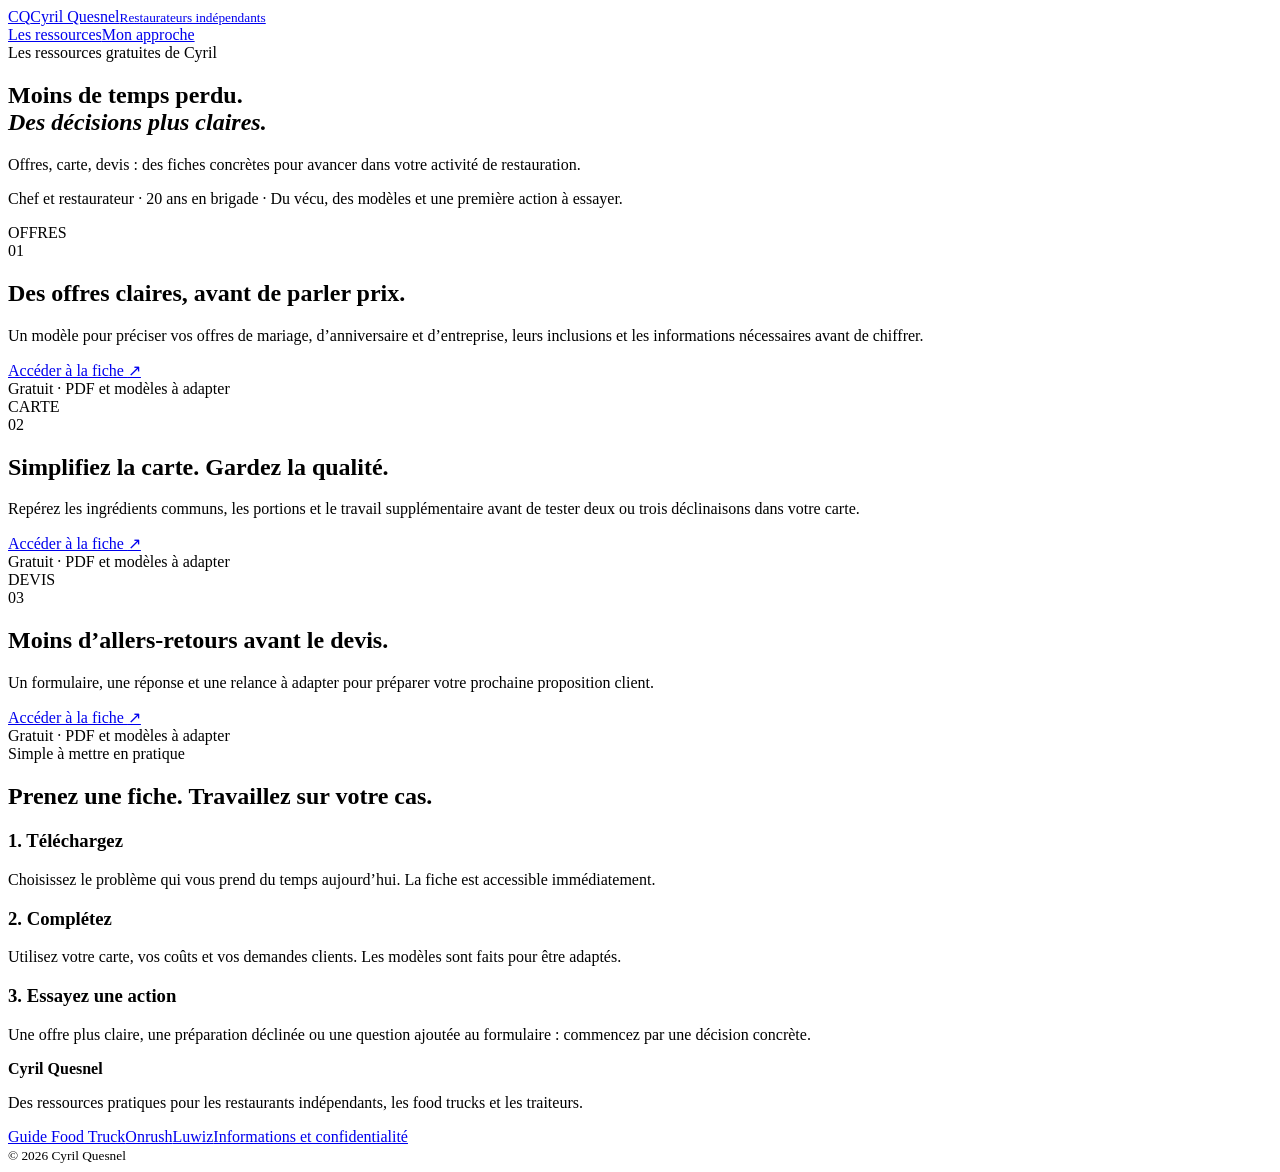
==== docs/index.html @ 5b9c6e0a "Publier les ressources offres carte et devis de Cyril" ====
<!doctype html><html lang="fr"><head><meta charset="utf-8"><meta name="viewport" content="width=device-width,initial-scale=1"><title>Moins de temps perdu. Des décisions plus claires. · Cyril Quesnel</title><meta name="description" content="Trois ressources gratuites de Cyril Quesnel pour clarifier vos offres, examiner votre carte et préparer vos devis."><link rel="canonical" href="https://cyrilquesnel.github.io/ressources-cyril/"><meta property="og:type" content="website"><meta property="og:locale" content="fr_FR"><meta property="og:site_name" content="Cyril Quesnel"><meta property="og:title" content="Moins de temps perdu. Des décisions plus claires."><meta property="og:description" content="Trois ressources gratuites de Cyril Quesnel pour clarifier vos offres, examiner votre carte et préparer vos devis."><meta property="og:url" content="https://cyrilquesnel.github.io/ressources-cyril/"><meta property="og:image" content="https://cyrilquesnel.github.io/ressources-cyril/assets/offres.png"><meta property="og:image:width" content="1080"><meta property="og:image:height" content="1920"><meta name="theme-color" content="#153a30"><link rel="stylesheet" href="/ressources-cyril/assets/site.css"><link rel="icon" href="/ressources-cyril/assets/favicon.svg" type="image/svg+xml"></head><body><header><a class="brand" href="/ressources-cyril/"><span class="monogram" aria-hidden="true">CQ</span><span>Cyril Quesnel<small>Restaurateurs indépendants</small></span></a><nav aria-label="Navigation principale"><a href="/ressources-cyril/#ressources">Les ressources</a><a href="/ressources-cyril/#approche">Mon approche</a></nav></header><main><section class="hero"><div class="eyebrow">Les ressources gratuites de Cyril</div><h1>Moins de temps perdu.<br><em>Des décisions plus claires.</em></h1><p class="lead">Offres, carte, devis : des fiches concrètes pour avancer dans votre activité de restauration.</p><p class="proof">Chef et restaurateur · 20 ans en brigade · Du vécu, des modèles et une première action à essayer.</p></section><section id="ressources" aria-label="Choisir une ressource"><div class="grid"><article class="card"><div class="card-label">OFFRES</div><span class="number" aria-hidden="true">01</span><h2>Des offres claires, avant de parler prix.</h2><p>Un modèle pour préciser vos offres de mariage, d’anniversaire et d’entreprise, leurs inclusions et les informations nécessaires avant de chiffrer.</p><a class="button" href="/ressources-cyril/offres/">Accéder à la fiche <span aria-hidden="true">↗</span></a><div class="availability">Gratuit · PDF et modèles à adapter</div></article><article class="card"><div class="card-label">CARTE</div><span class="number" aria-hidden="true">02</span><h2>Simplifiez la carte. Gardez la qualité.</h2><p>Repérez les ingrédients communs, les portions et le travail supplémentaire avant de tester deux ou trois déclinaisons dans votre carte.</p><a class="button" href="/ressources-cyril/carte/">Accéder à la fiche <span aria-hidden="true">↗</span></a><div class="availability">Gratuit · PDF et modèles à adapter</div></article><article class="card"><div class="card-label">DEVIS</div><span class="number" aria-hidden="true">03</span><h2>Moins d’allers-retours avant le devis.</h2><p>Un formulaire, une réponse et une relance à adapter pour préparer votre prochaine proposition client.</p><a class="button" href="/ressources-cyril/devis/">Accéder à la fiche <span aria-hidden="true">↗</span></a><div class="availability">Gratuit · PDF et modèles à adapter</div></article></div></section><section class="approach" id="approche"><div class="eyebrow">Simple à mettre en pratique</div><h2>Prenez une fiche. Travaillez sur votre cas.</h2><div class="steps"><div><h3>1. Téléchargez</h3><p>Choisissez le problème qui vous prend du temps aujourd’hui. La fiche est accessible immédiatement.</p></div><div><h3>2. Complétez</h3><p>Utilisez votre carte, vos coûts et vos demandes clients. Les modèles sont faits pour être adaptés.</p></div><div><h3>3. Essayez une action</h3><p>Une offre plus claire, une préparation déclinée ou une question ajoutée au formulaire : commencez par une décision concrète.</p></div></div></section></main><footer><strong>Cyril Quesnel</strong><p>Des ressources pratiques pour les restaurants indépendants, les food trucks et les traiteurs.</p><div class="footer-links"><a href="https://www.guide-foodtruck.com/">Guide Food Truck</a><a href="https://onrush.fr/">Onrush</a><a href="https://luwiz.io/">Luwiz</a><a href="/ressources-cyril/informations/">Informations et confidentialité</a></div><small>© 2026 Cyril Quesnel</small></footer></body></html>
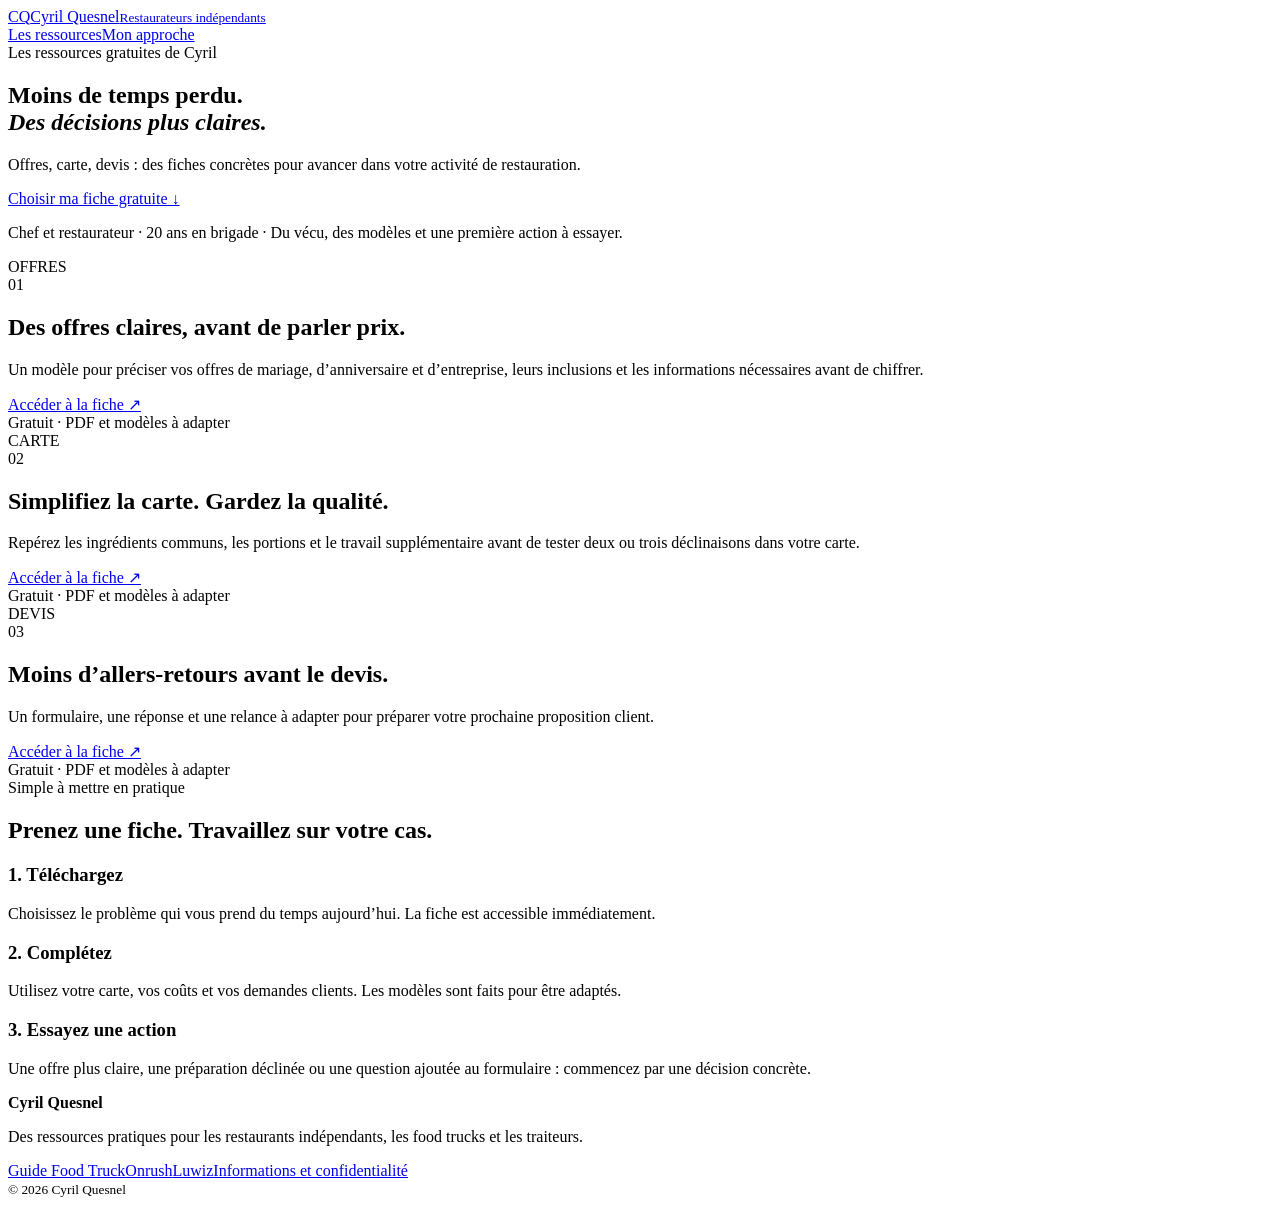
==== commit 0d886106: "Rendre le téléchargement accessible dès le premier écran mobile" ====
--- a/docs/index.html
+++ b/docs/index.html
@@ -1 +1 @@
-<!doctype html><html lang="fr"><head><meta charset="utf-8"><meta name="viewport" content="width=device-width,initial-scale=1"><title>Moins de temps perdu. Des décisions plus claires. · Cyril Quesnel</title><meta name="description" content="Trois ressources gratuites de Cyril Quesnel pour clarifier vos offres, examiner votre carte et préparer vos devis."><link rel="canonical" href="https://cyrilquesnel.github.io/ressources-cyril/"><meta property="og:type" content="website"><meta property="og:locale" content="fr_FR"><meta property="og:site_name" content="Cyril Quesnel"><meta property="og:title" content="Moins de temps perdu. Des décisions plus claires."><meta property="og:description" content="Trois ressources gratuites de Cyril Quesnel pour clarifier vos offres, examiner votre carte et préparer vos devis."><meta property="og:url" content="https://cyrilquesnel.github.io/ressources-cyril/"><meta property="og:image" content="https://cyrilquesnel.github.io/ressources-cyril/assets/offres.png"><meta property="og:image:width" content="1080"><meta property="og:image:height" content="1920"><meta name="theme-color" content="#153a30"><link rel="stylesheet" href="/ressources-cyril/assets/site.css"><link rel="icon" href="/ressources-cyril/assets/favicon.svg" type="image/svg+xml"></head><body><header><a class="brand" href="/ressources-cyril/"><span class="monogram" aria-hidden="true">CQ</span><span>Cyril Quesnel<small>Restaurateurs indépendants</small></span></a><nav aria-label="Navigation principale"><a href="/ressources-cyril/#ressources">Les ressources</a><a href="/ressources-cyril/#approche">Mon approche</a></nav></header><main><section class="hero"><div class="eyebrow">Les ressources gratuites de Cyril</div><h1>Moins de temps perdu.<br><em>Des décisions plus claires.</em></h1><p class="lead">Offres, carte, devis : des fiches concrètes pour avancer dans votre activité de restauration.</p><p class="proof">Chef et restaurateur · 20 ans en brigade · Du vécu, des modèles et une première action à essayer.</p></section><section id="ressources" aria-label="Choisir une ressource"><div class="grid"><article class="card"><div class="card-label">OFFRES</div><span class="number" aria-hidden="true">01</span><h2>Des offres claires, avant de parler prix.</h2><p>Un modèle pour préciser vos offres de mariage, d’anniversaire et d’entreprise, leurs inclusions et les informations nécessaires avant de chiffrer.</p><a class="button" href="/ressources-cyril/offres/">Accéder à la fiche <span aria-hidden="true">↗</span></a><div class="availability">Gratuit · PDF et modèles à adapter</div></article><article class="card"><div class="card-label">CARTE</div><span class="number" aria-hidden="true">02</span><h2>Simplifiez la carte. Gardez la qualité.</h2><p>Repérez les ingrédients communs, les portions et le travail supplémentaire avant de tester deux ou trois déclinaisons dans votre carte.</p><a class="button" href="/ressources-cyril/carte/">Accéder à la fiche <span aria-hidden="true">↗</span></a><div class="availability">Gratuit · PDF et modèles à adapter</div></article><article class="card"><div class="card-label">DEVIS</div><span class="number" aria-hidden="true">03</span><h2>Moins d’allers-retours avant le devis.</h2><p>Un formulaire, une réponse et une relance à adapter pour préparer votre prochaine proposition client.</p><a class="button" href="/ressources-cyril/devis/">Accéder à la fiche <span aria-hidden="true">↗</span></a><div class="availability">Gratuit · PDF et modèles à adapter</div></article></div></section><section class="approach" id="approche"><div class="eyebrow">Simple à mettre en pratique</div><h2>Prenez une fiche. Travaillez sur votre cas.</h2><div class="steps"><div><h3>1. Téléchargez</h3><p>Choisissez le problème qui vous prend du temps aujourd’hui. La fiche est accessible immédiatement.</p></div><div><h3>2. Complétez</h3><p>Utilisez votre carte, vos coûts et vos demandes clients. Les modèles sont faits pour être adaptés.</p></div><div><h3>3. Essayez une action</h3><p>Une offre plus claire, une préparation déclinée ou une question ajoutée au formulaire : commencez par une décision concrète.</p></div></div></section></main><footer><strong>Cyril Quesnel</strong><p>Des ressources pratiques pour les restaurants indépendants, les food trucks et les traiteurs.</p><div class="footer-links"><a href="https://www.guide-foodtruck.com/">Guide Food Truck</a><a href="https://onrush.fr/">Onrush</a><a href="https://luwiz.io/">Luwiz</a><a href="/ressources-cyril/informations/">Informations et confidentialité</a></div><small>© 2026 Cyril Quesnel</small></footer></body></html>+<!doctype html><html lang="fr"><head><meta charset="utf-8"><meta name="viewport" content="width=device-width,initial-scale=1"><title>Moins de temps perdu. Des décisions plus claires. · Cyril Quesnel</title><meta name="description" content="Trois ressources gratuites de Cyril Quesnel pour clarifier vos offres, examiner votre carte et préparer vos devis."><link rel="canonical" href="https://cyrilquesnel.github.io/ressources-cyril/"><meta property="og:type" content="website"><meta property="og:locale" content="fr_FR"><meta property="og:site_name" content="Cyril Quesnel"><meta property="og:title" content="Moins de temps perdu. Des décisions plus claires."><meta property="og:description" content="Trois ressources gratuites de Cyril Quesnel pour clarifier vos offres, examiner votre carte et préparer vos devis."><meta property="og:url" content="https://cyrilquesnel.github.io/ressources-cyril/"><meta property="og:image" content="https://cyrilquesnel.github.io/ressources-cyril/assets/offres.png"><meta property="og:image:width" content="1080"><meta property="og:image:height" content="1920"><meta name="theme-color" content="#153a30"><link rel="stylesheet" href="/ressources-cyril/assets/site.css"><link rel="icon" href="/ressources-cyril/assets/favicon.svg" type="image/svg+xml"></head><body><header><a class="brand" href="/ressources-cyril/"><span class="monogram" aria-hidden="true">CQ</span><span>Cyril Quesnel<small>Restaurateurs indépendants</small></span></a><nav aria-label="Navigation principale"><a href="/ressources-cyril/#ressources">Les ressources</a><a href="/ressources-cyril/#approche">Mon approche</a></nav></header><main><section class="hero"><div class="eyebrow">Les ressources gratuites de Cyril</div><h1>Moins de temps perdu.<br><em>Des décisions plus claires.</em></h1><p class="lead">Offres, carte, devis : des fiches concrètes pour avancer dans votre activité de restauration.</p><p><a class="button" href="#ressources">Choisir ma fiche gratuite ↓</a></p><p class="proof">Chef et restaurateur · 20 ans en brigade · Du vécu, des modèles et une première action à essayer.</p></section><section id="ressources" aria-label="Choisir une ressource"><div class="grid"><article class="card"><div class="card-label">OFFRES</div><span class="number" aria-hidden="true">01</span><h2>Des offres claires, avant de parler prix.</h2><p>Un modèle pour préciser vos offres de mariage, d’anniversaire et d’entreprise, leurs inclusions et les informations nécessaires avant de chiffrer.</p><a class="button" href="/ressources-cyril/offres/">Accéder à la fiche <span aria-hidden="true">↗</span></a><div class="availability">Gratuit · PDF et modèles à adapter</div></article><article class="card"><div class="card-label">CARTE</div><span class="number" aria-hidden="true">02</span><h2>Simplifiez la carte. Gardez la qualité.</h2><p>Repérez les ingrédients communs, les portions et le travail supplémentaire avant de tester deux ou trois déclinaisons dans votre carte.</p><a class="button" href="/ressources-cyril/carte/">Accéder à la fiche <span aria-hidden="true">↗</span></a><div class="availability">Gratuit · PDF et modèles à adapter</div></article><article class="card"><div class="card-label">DEVIS</div><span class="number" aria-hidden="true">03</span><h2>Moins d’allers-retours avant le devis.</h2><p>Un formulaire, une réponse et une relance à adapter pour préparer votre prochaine proposition client.</p><a class="button" href="/ressources-cyril/devis/">Accéder à la fiche <span aria-hidden="true">↗</span></a><div class="availability">Gratuit · PDF et modèles à adapter</div></article></div></section><section class="approach" id="approche"><div class="eyebrow">Simple à mettre en pratique</div><h2>Prenez une fiche. Travaillez sur votre cas.</h2><div class="steps"><div><h3>1. Téléchargez</h3><p>Choisissez le problème qui vous prend du temps aujourd’hui. La fiche est accessible immédiatement.</p></div><div><h3>2. Complétez</h3><p>Utilisez votre carte, vos coûts et vos demandes clients. Les modèles sont faits pour être adaptés.</p></div><div><h3>3. Essayez une action</h3><p>Une offre plus claire, une préparation déclinée ou une question ajoutée au formulaire : commencez par une décision concrète.</p></div></div></section></main><footer><strong>Cyril Quesnel</strong><p>Des ressources pratiques pour les restaurants indépendants, les food trucks et les traiteurs.</p><div class="footer-links"><a href="https://www.guide-foodtruck.com/">Guide Food Truck</a><a href="https://onrush.fr/">Onrush</a><a href="https://luwiz.io/">Luwiz</a><a href="/ressources-cyril/informations/">Informations et confidentialité</a></div><small>© 2026 Cyril Quesnel</small></footer></body></html>
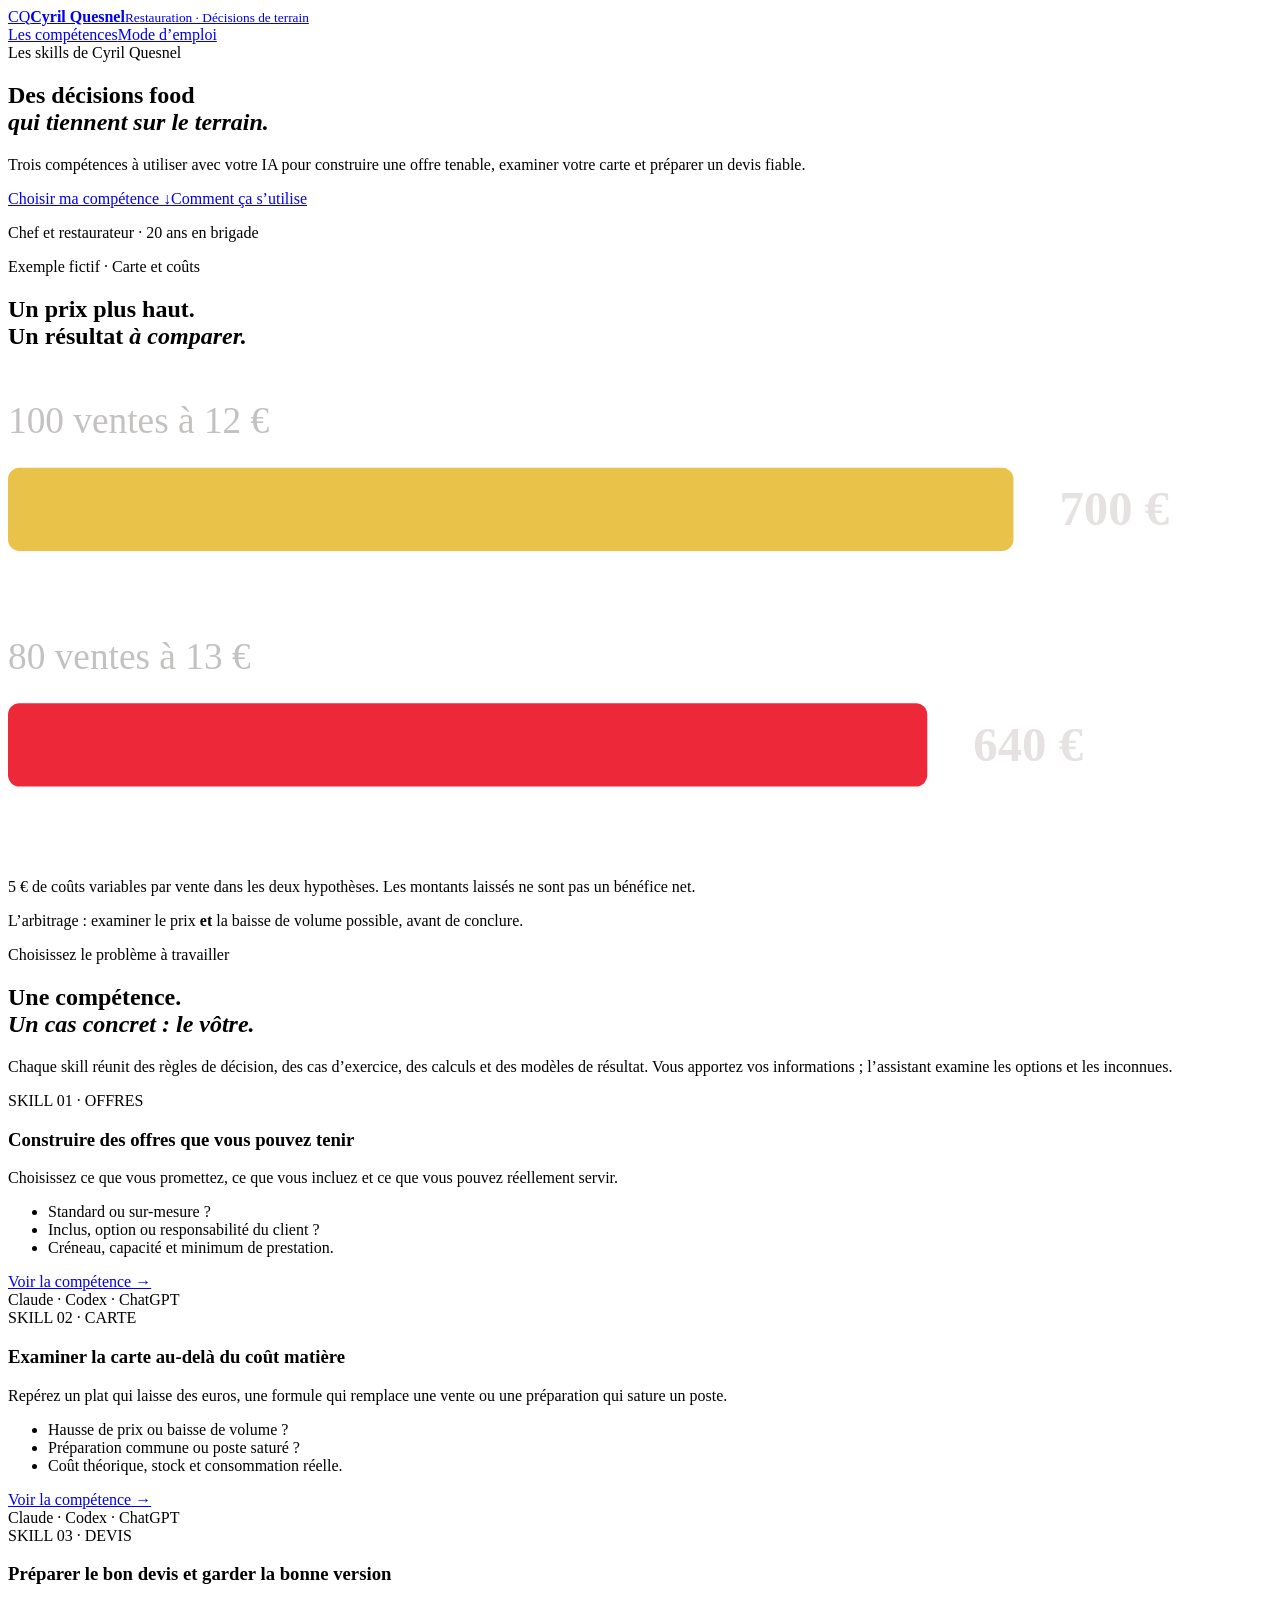
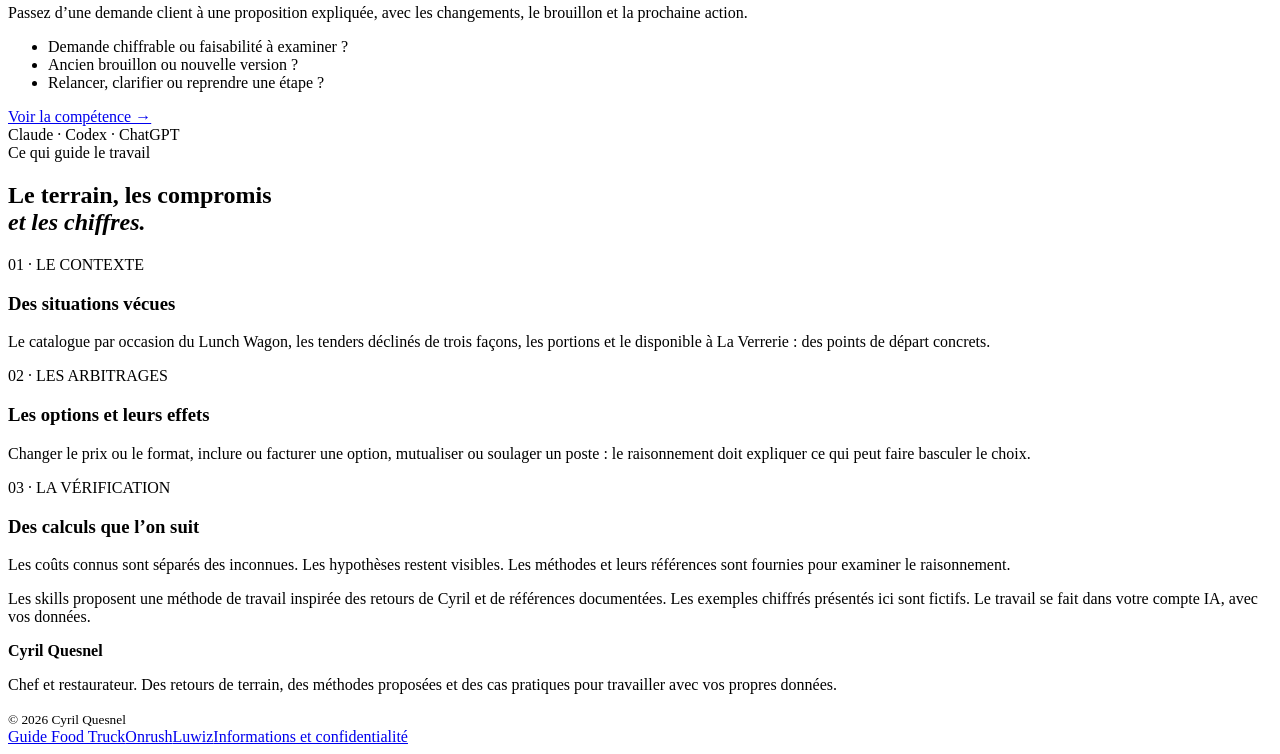
==== commit 5c212d39: "Publier les competences food v2 et identite Guide Food Truck" ====
--- a/docs/index.html
+++ b/docs/index.html
@@ -1 +1,2 @@
-<!doctype html><html lang="fr"><head><meta charset="utf-8"><meta name="viewport" content="width=device-width,initial-scale=1"><title>Moins de temps perdu. Des décisions plus claires. · Cyril Quesnel</title><meta name="description" content="Trois ressources gratuites de Cyril Quesnel pour clarifier vos offres, examiner votre carte et préparer vos devis."><link rel="canonical" href="https://cyrilquesnel.github.io/ressources-cyril/"><meta property="og:type" content="website"><meta property="og:locale" content="fr_FR"><meta property="og:site_name" content="Cyril Quesnel"><meta property="og:title" content="Moins de temps perdu. Des décisions plus claires."><meta property="og:description" content="Trois ressources gratuites de Cyril Quesnel pour clarifier vos offres, examiner votre carte et préparer vos devis."><meta property="og:url" content="https://cyrilquesnel.github.io/ressources-cyril/"><meta property="og:image" content="https://cyrilquesnel.github.io/ressources-cyril/assets/offres.png"><meta property="og:image:width" content="1080"><meta property="og:image:height" content="1920"><meta name="theme-color" content="#153a30"><link rel="stylesheet" href="/ressources-cyril/assets/site.css"><link rel="icon" href="/ressources-cyril/assets/favicon.svg" type="image/svg+xml"></head><body><header><a class="brand" href="/ressources-cyril/"><span class="monogram" aria-hidden="true">CQ</span><span>Cyril Quesnel<small>Restaurateurs indépendants</small></span></a><nav aria-label="Navigation principale"><a href="/ressources-cyril/#ressources">Les ressources</a><a href="/ressources-cyril/#approche">Mon approche</a></nav></header><main><section class="hero"><div class="eyebrow">Les ressources gratuites de Cyril</div><h1>Moins de temps perdu.<br><em>Des décisions plus claires.</em></h1><p class="lead">Offres, carte, devis : des fiches concrètes pour avancer dans votre activité de restauration.</p><p><a class="button" href="#ressources">Choisir ma fiche gratuite ↓</a></p><p class="proof">Chef et restaurateur · 20 ans en brigade · Du vécu, des modèles et une première action à essayer.</p></section><section id="ressources" aria-label="Choisir une ressource"><div class="grid"><article class="card"><div class="card-label">OFFRES</div><span class="number" aria-hidden="true">01</span><h2>Des offres claires, avant de parler prix.</h2><p>Un modèle pour préciser vos offres de mariage, d’anniversaire et d’entreprise, leurs inclusions et les informations nécessaires avant de chiffrer.</p><a class="button" href="/ressources-cyril/offres/">Accéder à la fiche <span aria-hidden="true">↗</span></a><div class="availability">Gratuit · PDF et modèles à adapter</div></article><article class="card"><div class="card-label">CARTE</div><span class="number" aria-hidden="true">02</span><h2>Simplifiez la carte. Gardez la qualité.</h2><p>Repérez les ingrédients communs, les portions et le travail supplémentaire avant de tester deux ou trois déclinaisons dans votre carte.</p><a class="button" href="/ressources-cyril/carte/">Accéder à la fiche <span aria-hidden="true">↗</span></a><div class="availability">Gratuit · PDF et modèles à adapter</div></article><article class="card"><div class="card-label">DEVIS</div><span class="number" aria-hidden="true">03</span><h2>Moins d’allers-retours avant le devis.</h2><p>Un formulaire, une réponse et une relance à adapter pour préparer votre prochaine proposition client.</p><a class="button" href="/ressources-cyril/devis/">Accéder à la fiche <span aria-hidden="true">↗</span></a><div class="availability">Gratuit · PDF et modèles à adapter</div></article></div></section><section class="approach" id="approche"><div class="eyebrow">Simple à mettre en pratique</div><h2>Prenez une fiche. Travaillez sur votre cas.</h2><div class="steps"><div><h3>1. Téléchargez</h3><p>Choisissez le problème qui vous prend du temps aujourd’hui. La fiche est accessible immédiatement.</p></div><div><h3>2. Complétez</h3><p>Utilisez votre carte, vos coûts et vos demandes clients. Les modèles sont faits pour être adaptés.</p></div><div><h3>3. Essayez une action</h3><p>Une offre plus claire, une préparation déclinée ou une question ajoutée au formulaire : commencez par une décision concrète.</p></div></div></section></main><footer><strong>Cyril Quesnel</strong><p>Des ressources pratiques pour les restaurants indépendants, les food trucks et les traiteurs.</p><div class="footer-links"><a href="https://www.guide-foodtruck.com/">Guide Food Truck</a><a href="https://onrush.fr/">Onrush</a><a href="https://luwiz.io/">Luwiz</a><a href="/ressources-cyril/informations/">Informations et confidentialité</a></div><small>© 2026 Cyril Quesnel</small></footer></body></html>+<!doctype html>
+<html lang="fr"><head><meta charset="utf-8"><meta name="viewport" content="width=device-width,initial-scale=1"><title>Des compétences food pour les décisions de terrain · Cyril Quesnel</title><meta name="description" content="Trois skills de Cyril Quesnel pour construire vos offres, examiner votre carte et préparer vos devis avec votre IA."><link rel="canonical" href="https://cyrilquesnel.github.io/ressources-cyril/"><meta property="og:type" content="website"><meta property="og:locale" content="fr_FR"><meta property="og:site_name" content="Cyril Quesnel"><meta property="og:title" content="Des compétences food pour les décisions de terrain"><meta property="og:description" content="Trois skills de Cyril Quesnel pour construire vos offres, examiner votre carte et préparer vos devis avec votre IA."><meta property="og:url" content="https://cyrilquesnel.github.io/ressources-cyril/"><meta name="theme-color" content="#131313"><link rel="preload" href="/ressources-cyril/assets/manrope-latin-v2.woff2" as="font" type="font/woff2" crossorigin><link rel="stylesheet" href="/ressources-cyril/assets/expertise.433a29f8a697.css"><link rel="icon" href="/ressources-cyril/assets/favicon-expertise-v2.svg" type="image/svg+xml"></head><body><header class="site-header"><a class="brand" href="/ressources-cyril/"><span class="monogram" aria-hidden="true">CQ</span><span><strong>Cyril Quesnel</strong><small>Restauration · Décisions de terrain</small><span class="signature" aria-hidden="true"></span></span></a><nav aria-label="Navigation principale"><a href="/ressources-cyril/#competences">Les compétences</a><a href="/ressources-cyril/utiliser-les-kits/">Mode d’emploi</a></nav></header><main><section class="hero"><div><div class="eyebrow">Les skills de Cyril Quesnel</div><h1>Des décisions food<br><em>qui tiennent sur le terrain.</em></h1><p class="lead">Trois compétences à utiliser avec votre IA pour construire une offre tenable, examiner votre carte et préparer un devis fiable.</p><div class="hero-actions"><a class="button" href="#competences">Choisir ma compétence ↓</a><a class="text-link" href="/ressources-cyril/utiliser-les-kits/">Comment ça s’utilise</a></div><p class="author">Chef et restaurateur · 20 ans en brigade</p></div><aside class="hero-proof" aria-label="Exemple de décision"><div class="case-label">Exemple fictif · Carte et coûts</div><h2>Un prix plus haut.<br>Un résultat <em>à comparer.</em></h2><svg class="bar-chart" viewBox="0 0 440 170" role="img" aria-labelledby="chart-title chart-desc"><title id="chart-title">Une hausse de prix peut laisser moins d’euros</title><desc id="chart-desc">Cas fictif : 100 ventes à 12 euros avec 5 euros de coûts variables laissent 700 euros. 80 ventes à 13 euros avec les mêmes coûts laissent 640 euros.</desc><text x="0" y="22" fill="#C4C2C1" font-size="13">100 ventes à 12 €</text><rect x="0" y="34" width="350" height="29" rx="4" fill="#E9C349"/><text x="366" y="54" fill="#E5E2E1" font-size="17" font-weight="800">700 €</text><text x="0" y="104" fill="#C4C2C1" font-size="13">80 ventes à 13 €</text><rect x="0" y="116" width="320" height="29" rx="4" fill="#ED2939"/><text x="336" y="136" fill="#E5E2E1" font-size="17" font-weight="800">640 €</text></svg><p class="small">5 € de coûts variables par vente dans les deux hypothèses. Les montants laissés ne sont pas un bénéfice net.</p><p class="proof-line">L’arbitrage : examiner le prix <strong>et</strong> la baisse de volume possible, avant de conclure.</p></aside></section><section class="section" id="competences"><div class="section-intro"><div class="eyebrow">Choisissez le problème à travailler</div><h2>Une compétence.<br><em>Un cas concret : le vôtre.</em></h2><p>Chaque skill réunit des règles de décision, des cas d’exercice, des calculs et des modèles de résultat. Vous apportez vos informations ; l’assistant examine les options et les inconnues.</p></div><div class="skill-grid"><article class="skill-card"><div class="skill-number">SKILL 01 · OFFRES</div><h3>Construire des offres que vous pouvez tenir</h3><p>Choisissez ce que vous promettez, ce que vous incluez et ce que vous pouvez réellement servir.</p><ul><li>Standard ou sur-mesure ?</li><li>Inclus, option ou responsabilité du client ?</li><li>Créneau, capacité et minimum de prestation.</li></ul><a class="button" href="/ressources-cyril/offres/">Voir la compétence →</a><div class="skill-note">Claude · Codex · ChatGPT</div></article><article class="skill-card"><div class="skill-number">SKILL 02 · CARTE</div><h3>Examiner la carte au-delà du coût matière</h3><p>Repérez un plat qui laisse des euros, une formule qui remplace une vente ou une préparation qui sature un poste.</p><ul><li>Hausse de prix ou baisse de volume ?</li><li>Préparation commune ou poste saturé ?</li><li>Coût théorique, stock et consommation réelle.</li></ul><a class="button" href="/ressources-cyril/carte/">Voir la compétence →</a><div class="skill-note">Claude · Codex · ChatGPT</div></article><article class="skill-card"><div class="skill-number">SKILL 03 · DEVIS</div><h3>Préparer le bon devis et garder la bonne version</h3><p>Passez d’une demande client à une proposition expliquée, avec les changements, le brouillon et la prochaine action.</p><ul><li>Demande chiffrable ou faisabilité à examiner ?</li><li>Ancien brouillon ou nouvelle version ?</li><li>Relancer, clarifier ou reprendre une étape ?</li></ul><a class="button" href="/ressources-cyril/devis/">Voir la compétence →</a><div class="skill-note">Claude · Codex · ChatGPT</div></article></div></section><section class="section"><div class="section-intro"><div class="eyebrow">Ce qui guide le travail</div><h2>Le terrain, les compromis<br><em>et les chiffres.</em></h2></div><div class="method-grid"><div><span class="method-index">01 · LE CONTEXTE</span><h3>Des situations vécues</h3><p>Le catalogue par occasion du Lunch Wagon, les tenders déclinés de trois façons, les portions et le disponible à La Verrerie : des points de départ concrets.</p></div><div><span class="method-index">02 · LES ARBITRAGES</span><h3>Les options et leurs effets</h3><p>Changer le prix ou le format, inclure ou facturer une option, mutualiser ou soulager un poste : le raisonnement doit expliquer ce qui peut faire basculer le choix.</p></div><div><span class="method-index">03 · LA VÉRIFICATION</span><h3>Des calculs que l’on suit</h3><p>Les coûts connus sont séparés des inconnues. Les hypothèses restent visibles. Les méthodes et leurs références sont fournies pour examiner le raisonnement.</p></div></div><p class="editorial-note">Les skills proposent une méthode de travail inspirée des retours de Cyril et de références documentées. Les exemples chiffrés présentés ici sont fictifs. Le travail se fait dans votre compte IA, avec vos données.</p></section></main><footer class="footer"><div><strong>Cyril Quesnel</strong><span class="signature" aria-hidden="true"></span><p>Chef et restaurateur. Des retours de terrain, des méthodes proposées et des cas pratiques pour travailler avec vos propres données.</p><small>© 2026 Cyril Quesnel</small></div><div class="footer-links"><a href="https://www.guide-foodtruck.com/">Guide Food Truck</a><a href="https://onrush.fr/">Onrush</a><a href="https://luwiz.io/">Luwiz</a><a href="/ressources-cyril/informations/">Informations et confidentialité</a></div></footer></body></html>
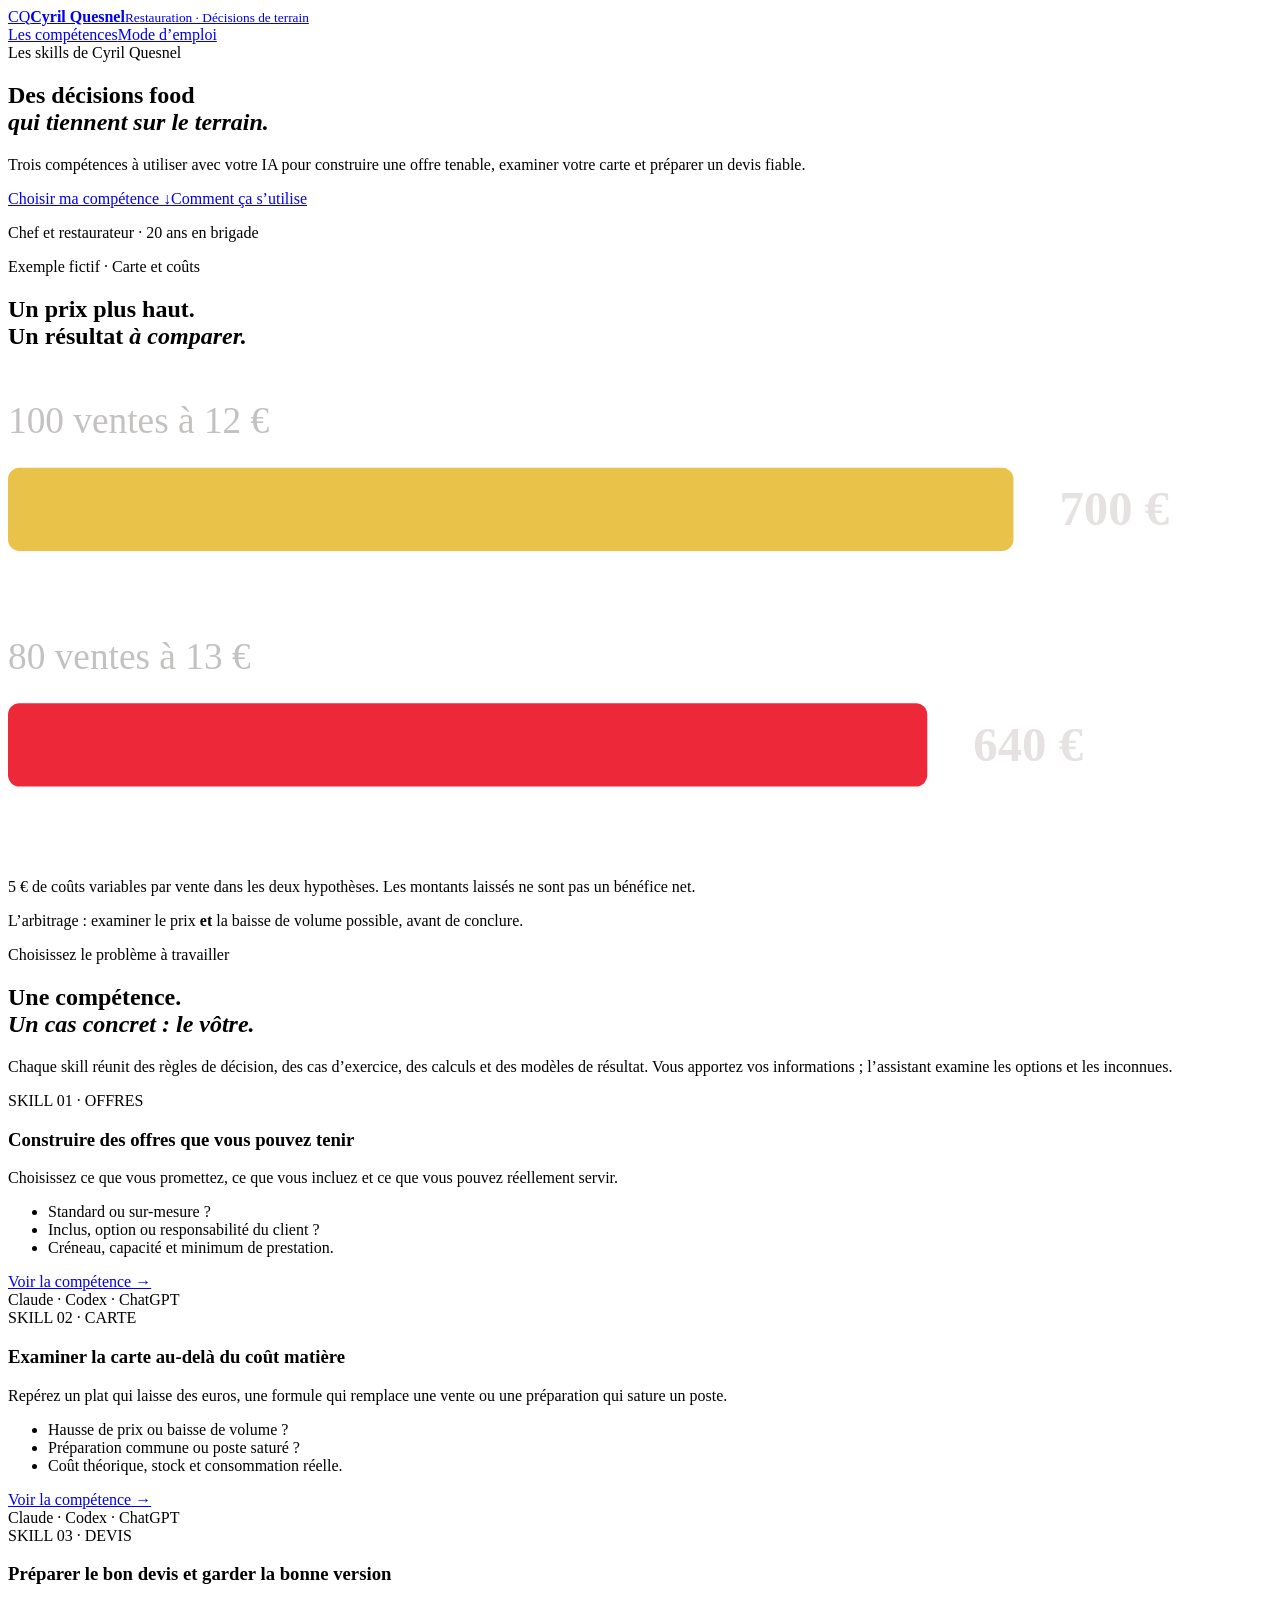
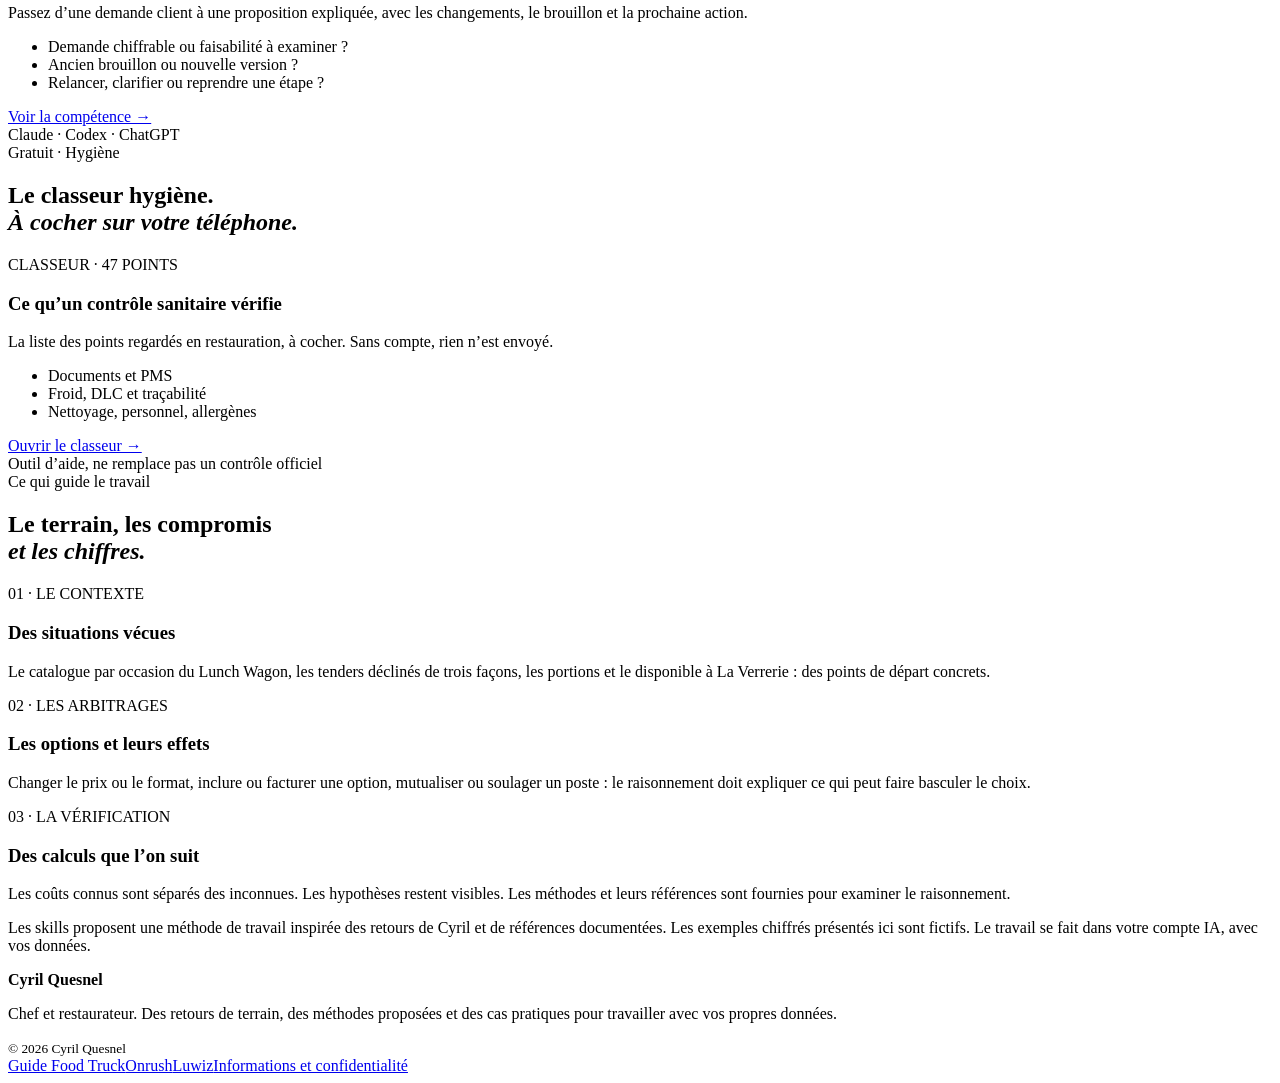
==== commit bf71cbda: "Ajouter le classeur hygiene a cocher (47 points) Liste tiree de la grille DDPP d'Onrush, relue contr" ====
--- a/docs/index.html
+++ b/docs/index.html
@@ -1,2 +1,2 @@
 <!doctype html>
-<html lang="fr"><head><meta charset="utf-8"><meta name="viewport" content="width=device-width,initial-scale=1"><title>Des compétences food pour les décisions de terrain · Cyril Quesnel</title><meta name="description" content="Trois skills de Cyril Quesnel pour construire vos offres, examiner votre carte et préparer vos devis avec votre IA."><link rel="canonical" href="https://cyrilquesnel.github.io/ressources-cyril/"><meta property="og:type" content="website"><meta property="og:locale" content="fr_FR"><meta property="og:site_name" content="Cyril Quesnel"><meta property="og:title" content="Des compétences food pour les décisions de terrain"><meta property="og:description" content="Trois skills de Cyril Quesnel pour construire vos offres, examiner votre carte et préparer vos devis avec votre IA."><meta property="og:url" content="https://cyrilquesnel.github.io/ressources-cyril/"><meta name="theme-color" content="#131313"><link rel="preload" href="/ressources-cyril/assets/manrope-latin-v2.woff2" as="font" type="font/woff2" crossorigin><link rel="stylesheet" href="/ressources-cyril/assets/expertise.433a29f8a697.css"><link rel="icon" href="/ressources-cyril/assets/favicon-expertise-v2.svg" type="image/svg+xml"></head><body><header class="site-header"><a class="brand" href="/ressources-cyril/"><span class="monogram" aria-hidden="true">CQ</span><span><strong>Cyril Quesnel</strong><small>Restauration · Décisions de terrain</small><span class="signature" aria-hidden="true"></span></span></a><nav aria-label="Navigation principale"><a href="/ressources-cyril/#competences">Les compétences</a><a href="/ressources-cyril/utiliser-les-kits/">Mode d’emploi</a></nav></header><main><section class="hero"><div><div class="eyebrow">Les skills de Cyril Quesnel</div><h1>Des décisions food<br><em>qui tiennent sur le terrain.</em></h1><p class="lead">Trois compétences à utiliser avec votre IA pour construire une offre tenable, examiner votre carte et préparer un devis fiable.</p><div class="hero-actions"><a class="button" href="#competences">Choisir ma compétence ↓</a><a class="text-link" href="/ressources-cyril/utiliser-les-kits/">Comment ça s’utilise</a></div><p class="author">Chef et restaurateur · 20 ans en brigade</p></div><aside class="hero-proof" aria-label="Exemple de décision"><div class="case-label">Exemple fictif · Carte et coûts</div><h2>Un prix plus haut.<br>Un résultat <em>à comparer.</em></h2><svg class="bar-chart" viewBox="0 0 440 170" role="img" aria-labelledby="chart-title chart-desc"><title id="chart-title">Une hausse de prix peut laisser moins d’euros</title><desc id="chart-desc">Cas fictif : 100 ventes à 12 euros avec 5 euros de coûts variables laissent 700 euros. 80 ventes à 13 euros avec les mêmes coûts laissent 640 euros.</desc><text x="0" y="22" fill="#C4C2C1" font-size="13">100 ventes à 12 €</text><rect x="0" y="34" width="350" height="29" rx="4" fill="#E9C349"/><text x="366" y="54" fill="#E5E2E1" font-size="17" font-weight="800">700 €</text><text x="0" y="104" fill="#C4C2C1" font-size="13">80 ventes à 13 €</text><rect x="0" y="116" width="320" height="29" rx="4" fill="#ED2939"/><text x="336" y="136" fill="#E5E2E1" font-size="17" font-weight="800">640 €</text></svg><p class="small">5 € de coûts variables par vente dans les deux hypothèses. Les montants laissés ne sont pas un bénéfice net.</p><p class="proof-line">L’arbitrage : examiner le prix <strong>et</strong> la baisse de volume possible, avant de conclure.</p></aside></section><section class="section" id="competences"><div class="section-intro"><div class="eyebrow">Choisissez le problème à travailler</div><h2>Une compétence.<br><em>Un cas concret : le vôtre.</em></h2><p>Chaque skill réunit des règles de décision, des cas d’exercice, des calculs et des modèles de résultat. Vous apportez vos informations ; l’assistant examine les options et les inconnues.</p></div><div class="skill-grid"><article class="skill-card"><div class="skill-number">SKILL 01 · OFFRES</div><h3>Construire des offres que vous pouvez tenir</h3><p>Choisissez ce que vous promettez, ce que vous incluez et ce que vous pouvez réellement servir.</p><ul><li>Standard ou sur-mesure ?</li><li>Inclus, option ou responsabilité du client ?</li><li>Créneau, capacité et minimum de prestation.</li></ul><a class="button" href="/ressources-cyril/offres/">Voir la compétence →</a><div class="skill-note">Claude · Codex · ChatGPT</div></article><article class="skill-card"><div class="skill-number">SKILL 02 · CARTE</div><h3>Examiner la carte au-delà du coût matière</h3><p>Repérez un plat qui laisse des euros, une formule qui remplace une vente ou une préparation qui sature un poste.</p><ul><li>Hausse de prix ou baisse de volume ?</li><li>Préparation commune ou poste saturé ?</li><li>Coût théorique, stock et consommation réelle.</li></ul><a class="button" href="/ressources-cyril/carte/">Voir la compétence →</a><div class="skill-note">Claude · Codex · ChatGPT</div></article><article class="skill-card"><div class="skill-number">SKILL 03 · DEVIS</div><h3>Préparer le bon devis et garder la bonne version</h3><p>Passez d’une demande client à une proposition expliquée, avec les changements, le brouillon et la prochaine action.</p><ul><li>Demande chiffrable ou faisabilité à examiner ?</li><li>Ancien brouillon ou nouvelle version ?</li><li>Relancer, clarifier ou reprendre une étape ?</li></ul><a class="button" href="/ressources-cyril/devis/">Voir la compétence →</a><div class="skill-note">Claude · Codex · ChatGPT</div></article></div></section><section class="section"><div class="section-intro"><div class="eyebrow">Ce qui guide le travail</div><h2>Le terrain, les compromis<br><em>et les chiffres.</em></h2></div><div class="method-grid"><div><span class="method-index">01 · LE CONTEXTE</span><h3>Des situations vécues</h3><p>Le catalogue par occasion du Lunch Wagon, les tenders déclinés de trois façons, les portions et le disponible à La Verrerie : des points de départ concrets.</p></div><div><span class="method-index">02 · LES ARBITRAGES</span><h3>Les options et leurs effets</h3><p>Changer le prix ou le format, inclure ou facturer une option, mutualiser ou soulager un poste : le raisonnement doit expliquer ce qui peut faire basculer le choix.</p></div><div><span class="method-index">03 · LA VÉRIFICATION</span><h3>Des calculs que l’on suit</h3><p>Les coûts connus sont séparés des inconnues. Les hypothèses restent visibles. Les méthodes et leurs références sont fournies pour examiner le raisonnement.</p></div></div><p class="editorial-note">Les skills proposent une méthode de travail inspirée des retours de Cyril et de références documentées. Les exemples chiffrés présentés ici sont fictifs. Le travail se fait dans votre compte IA, avec vos données.</p></section></main><footer class="footer"><div><strong>Cyril Quesnel</strong><span class="signature" aria-hidden="true"></span><p>Chef et restaurateur. Des retours de terrain, des méthodes proposées et des cas pratiques pour travailler avec vos propres données.</p><small>© 2026 Cyril Quesnel</small></div><div class="footer-links"><a href="https://www.guide-foodtruck.com/">Guide Food Truck</a><a href="https://onrush.fr/">Onrush</a><a href="https://luwiz.io/">Luwiz</a><a href="/ressources-cyril/informations/">Informations et confidentialité</a></div></footer></body></html>+<html lang="fr"><head><meta charset="utf-8"><meta name="viewport" content="width=device-width,initial-scale=1"><title>Des compétences food pour les décisions de terrain · Cyril Quesnel</title><meta name="description" content="Trois skills de Cyril Quesnel pour construire vos offres, examiner votre carte et préparer vos devis avec votre IA."><link rel="canonical" href="https://cyrilquesnel.github.io/ressources-cyril/"><meta property="og:type" content="website"><meta property="og:locale" content="fr_FR"><meta property="og:site_name" content="Cyril Quesnel"><meta property="og:title" content="Des compétences food pour les décisions de terrain"><meta property="og:description" content="Trois skills de Cyril Quesnel pour construire vos offres, examiner votre carte et préparer vos devis avec votre IA."><meta property="og:url" content="https://cyrilquesnel.github.io/ressources-cyril/"><meta name="theme-color" content="#131313"><link rel="preload" href="/ressources-cyril/assets/manrope-latin-v2.woff2" as="font" type="font/woff2" crossorigin><link rel="stylesheet" href="/ressources-cyril/assets/expertise.433a29f8a697.css"><link rel="icon" href="/ressources-cyril/assets/favicon-expertise-v2.svg" type="image/svg+xml"></head><body><header class="site-header"><a class="brand" href="/ressources-cyril/"><span class="monogram" aria-hidden="true">CQ</span><span><strong>Cyril Quesnel</strong><small>Restauration · Décisions de terrain</small><span class="signature" aria-hidden="true"></span></span></a><nav aria-label="Navigation principale"><a href="/ressources-cyril/#competences">Les compétences</a><a href="/ressources-cyril/utiliser-les-kits/">Mode d’emploi</a></nav></header><main><section class="hero"><div><div class="eyebrow">Les skills de Cyril Quesnel</div><h1>Des décisions food<br><em>qui tiennent sur le terrain.</em></h1><p class="lead">Trois compétences à utiliser avec votre IA pour construire une offre tenable, examiner votre carte et préparer un devis fiable.</p><div class="hero-actions"><a class="button" href="#competences">Choisir ma compétence ↓</a><a class="text-link" href="/ressources-cyril/utiliser-les-kits/">Comment ça s’utilise</a></div><p class="author">Chef et restaurateur · 20 ans en brigade</p></div><aside class="hero-proof" aria-label="Exemple de décision"><div class="case-label">Exemple fictif · Carte et coûts</div><h2>Un prix plus haut.<br>Un résultat <em>à comparer.</em></h2><svg class="bar-chart" viewBox="0 0 440 170" role="img" aria-labelledby="chart-title chart-desc"><title id="chart-title">Une hausse de prix peut laisser moins d’euros</title><desc id="chart-desc">Cas fictif : 100 ventes à 12 euros avec 5 euros de coûts variables laissent 700 euros. 80 ventes à 13 euros avec les mêmes coûts laissent 640 euros.</desc><text x="0" y="22" fill="#C4C2C1" font-size="13">100 ventes à 12 €</text><rect x="0" y="34" width="350" height="29" rx="4" fill="#E9C349"/><text x="366" y="54" fill="#E5E2E1" font-size="17" font-weight="800">700 €</text><text x="0" y="104" fill="#C4C2C1" font-size="13">80 ventes à 13 €</text><rect x="0" y="116" width="320" height="29" rx="4" fill="#ED2939"/><text x="336" y="136" fill="#E5E2E1" font-size="17" font-weight="800">640 €</text></svg><p class="small">5 € de coûts variables par vente dans les deux hypothèses. Les montants laissés ne sont pas un bénéfice net.</p><p class="proof-line">L’arbitrage : examiner le prix <strong>et</strong> la baisse de volume possible, avant de conclure.</p></aside></section><section class="section" id="competences"><div class="section-intro"><div class="eyebrow">Choisissez le problème à travailler</div><h2>Une compétence.<br><em>Un cas concret : le vôtre.</em></h2><p>Chaque skill réunit des règles de décision, des cas d’exercice, des calculs et des modèles de résultat. Vous apportez vos informations ; l’assistant examine les options et les inconnues.</p></div><div class="skill-grid"><article class="skill-card"><div class="skill-number">SKILL 01 · OFFRES</div><h3>Construire des offres que vous pouvez tenir</h3><p>Choisissez ce que vous promettez, ce que vous incluez et ce que vous pouvez réellement servir.</p><ul><li>Standard ou sur-mesure ?</li><li>Inclus, option ou responsabilité du client ?</li><li>Créneau, capacité et minimum de prestation.</li></ul><a class="button" href="/ressources-cyril/offres/">Voir la compétence →</a><div class="skill-note">Claude · Codex · ChatGPT</div></article><article class="skill-card"><div class="skill-number">SKILL 02 · CARTE</div><h3>Examiner la carte au-delà du coût matière</h3><p>Repérez un plat qui laisse des euros, une formule qui remplace une vente ou une préparation qui sature un poste.</p><ul><li>Hausse de prix ou baisse de volume ?</li><li>Préparation commune ou poste saturé ?</li><li>Coût théorique, stock et consommation réelle.</li></ul><a class="button" href="/ressources-cyril/carte/">Voir la compétence →</a><div class="skill-note">Claude · Codex · ChatGPT</div></article><article class="skill-card"><div class="skill-number">SKILL 03 · DEVIS</div><h3>Préparer le bon devis et garder la bonne version</h3><p>Passez d’une demande client à une proposition expliquée, avec les changements, le brouillon et la prochaine action.</p><ul><li>Demande chiffrable ou faisabilité à examiner ?</li><li>Ancien brouillon ou nouvelle version ?</li><li>Relancer, clarifier ou reprendre une étape ?</li></ul><a class="button" href="/ressources-cyril/devis/">Voir la compétence →</a><div class="skill-note">Claude · Codex · ChatGPT</div></article></div></section><section class="section" id="classeur"><div class="section-intro"><div class="eyebrow">Gratuit · Hygiène</div><h2>Le classeur hygiène.<br><em>À cocher sur votre téléphone.</em></h2></div><article class="skill-card"><div class="skill-number">CLASSEUR · 47 POINTS</div><h3>Ce qu’un contrôle sanitaire vérifie</h3><p>La liste des points regardés en restauration, à cocher. Sans compte, rien n’est envoyé.</p><ul><li>Documents et PMS</li><li>Froid, DLC et traçabilité</li><li>Nettoyage, personnel, allergènes</li></ul><a class="button" href="/ressources-cyril/classeur/">Ouvrir le classeur →</a><div class="skill-note">Outil d’aide, ne remplace pas un contrôle officiel</div></article></section><section class="section"><div class="section-intro"><div class="eyebrow">Ce qui guide le travail</div><h2>Le terrain, les compromis<br><em>et les chiffres.</em></h2></div><div class="method-grid"><div><span class="method-index">01 · LE CONTEXTE</span><h3>Des situations vécues</h3><p>Le catalogue par occasion du Lunch Wagon, les tenders déclinés de trois façons, les portions et le disponible à La Verrerie : des points de départ concrets.</p></div><div><span class="method-index">02 · LES ARBITRAGES</span><h3>Les options et leurs effets</h3><p>Changer le prix ou le format, inclure ou facturer une option, mutualiser ou soulager un poste : le raisonnement doit expliquer ce qui peut faire basculer le choix.</p></div><div><span class="method-index">03 · LA VÉRIFICATION</span><h3>Des calculs que l’on suit</h3><p>Les coûts connus sont séparés des inconnues. Les hypothèses restent visibles. Les méthodes et leurs références sont fournies pour examiner le raisonnement.</p></div></div><p class="editorial-note">Les skills proposent une méthode de travail inspirée des retours de Cyril et de références documentées. Les exemples chiffrés présentés ici sont fictifs. Le travail se fait dans votre compte IA, avec vos données.</p></section></main><footer class="footer"><div><strong>Cyril Quesnel</strong><span class="signature" aria-hidden="true"></span><p>Chef et restaurateur. Des retours de terrain, des méthodes proposées et des cas pratiques pour travailler avec vos propres données.</p><small>© 2026 Cyril Quesnel</small></div><div class="footer-links"><a href="https://www.guide-foodtruck.com/">Guide Food Truck</a><a href="https://onrush.fr/">Onrush</a><a href="https://luwiz.io/">Luwiz</a><a href="/ressources-cyril/informations/">Informations et confidentialité</a></div></footer></body></html>
